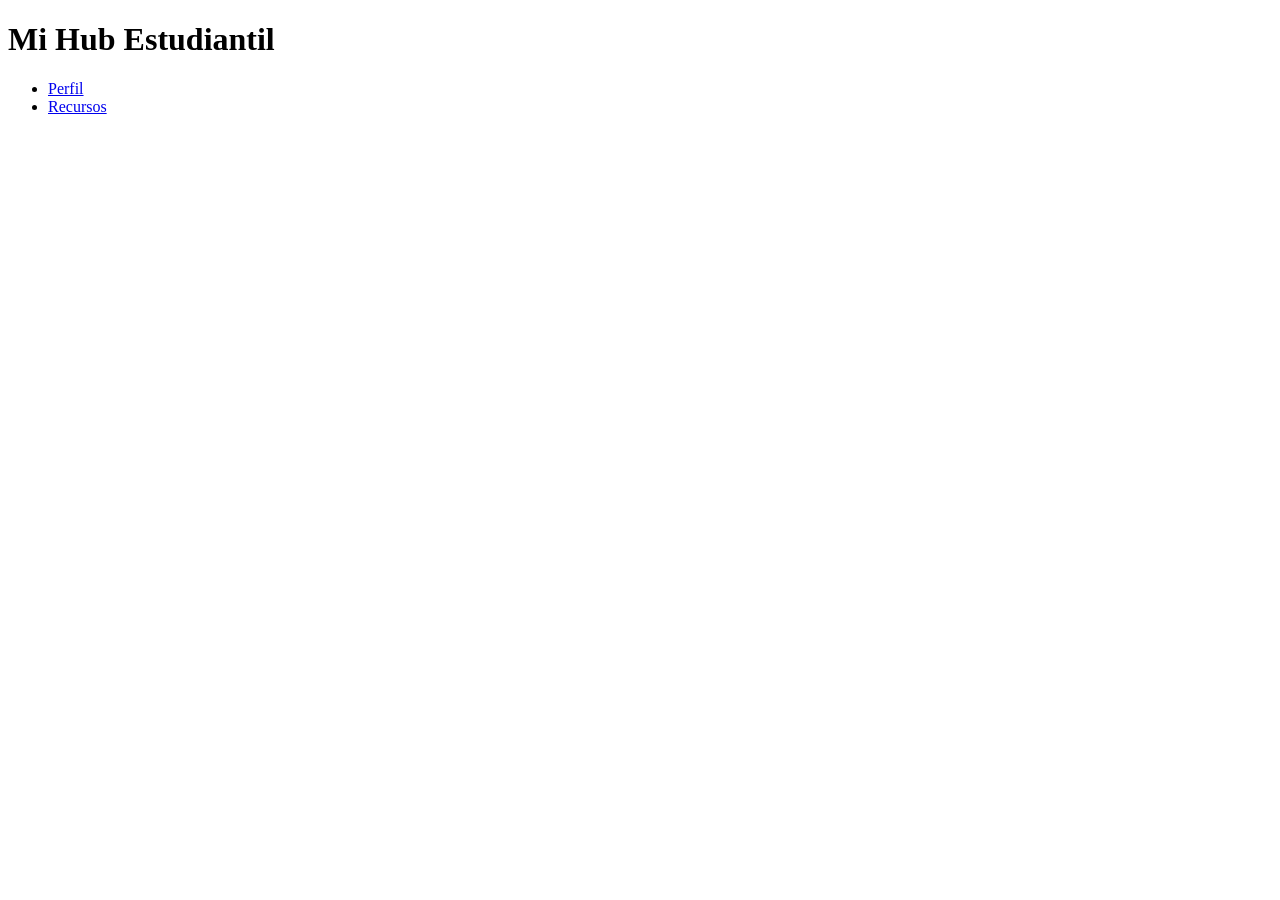
==== index.html @ 9f1cb6d7 "agregar la estructura base de html5" ====
<!DOCTYPE html>
<html lang="es">
<head>
    <meta charset="UTF-8">
    <meta name="description" content="Perfil personal - Mi Hub Estudiantil 2026">
    <title>Mi Hub Estudiantil - Perfil</title>
    <link rel="stylesheet" href="css/estilos.css">
</head>
<body>

<header>
    <h1>Mi Hub Estudiantil</h1>
    <nav>
        <ul>
            <li><a href="index.html">Perfil</a></li>
            <li><a href="recursos.html">Recursos</a></li>
        </ul>
    </nav>
</header>

<main>

</main>

</body>
</html>
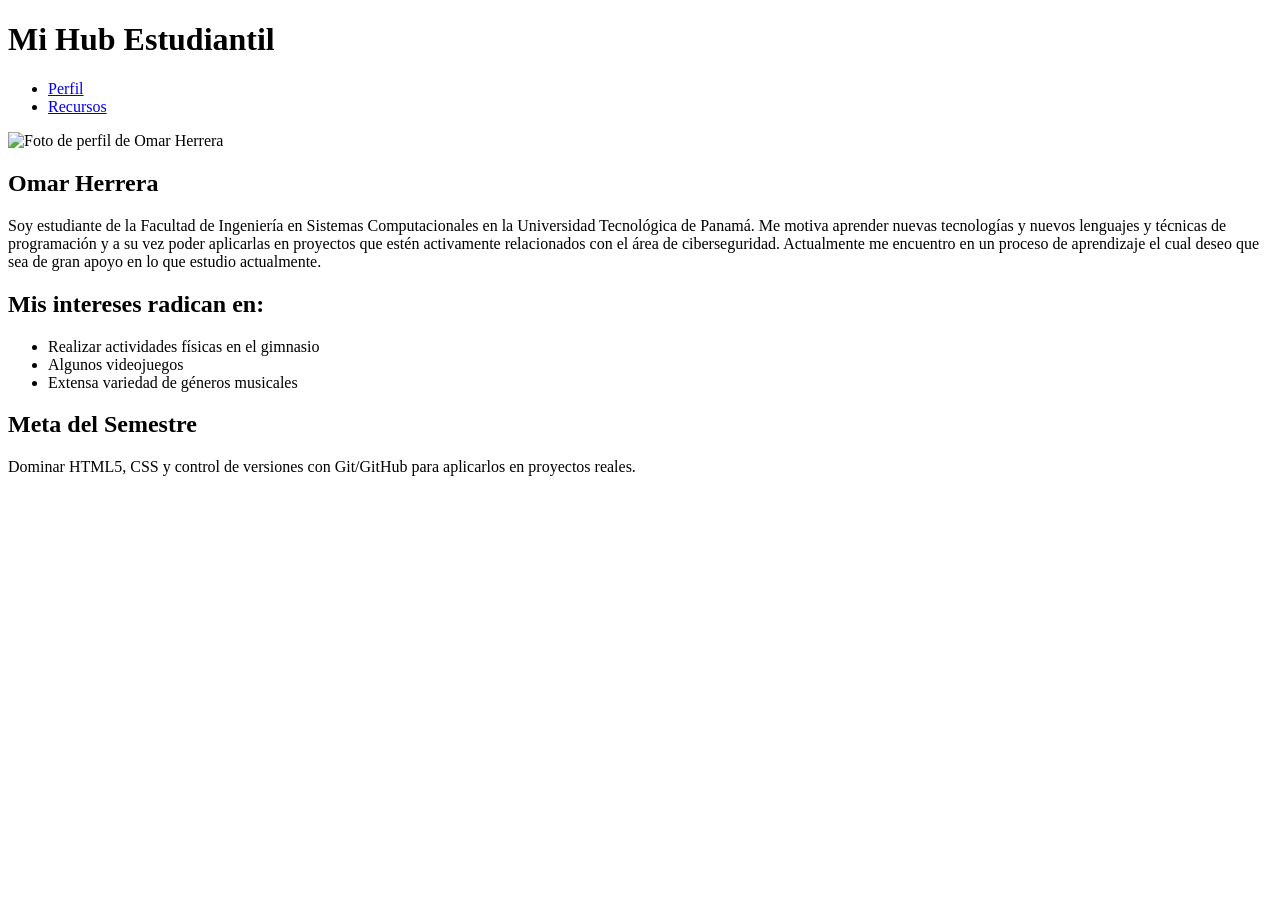
==== commit 4429715b: "seccion de perfil y enlace a los diferentes destinos junto con lista de hobbies y metas" ====
--- a/index.html
+++ b/index.html
@@ -19,7 +19,31 @@
 </header>
 
 <main>
+    <section id="perfil">
+        <img src="img/avatar.jpg" alt="Foto de perfil de Omar Herrera" class="avatar">
+        <h2>Omar Herrera</h2>
+        <p>
+            Soy estudiante de la Facultad de Ingeniería en Sistemas Computacionales en la 
+            Universidad Tecnológica de Panamá. Me motiva aprender nuevas tecnologías y
+            nuevos lenguajes y técnicas de programación y a su vez poder aplicarlas en proyectos
+            que estén activamente relacionados con el área de ciberseguridad. Actualmente me
+            encuentro en un proceso de aprendizaje el cual deseo que sea de gran apoyo en lo que
+            estudio actualmente.
+        </p>
+    </section>
+    <section id="intereses">
+        <h2>Mis intereses radican en:</h2>
+        <ul>
+            <li>Realizar actividades físicas en el gimnasio</li>
+            <li>Algunos videojuegos</li>
+            <li>Extensa variedad de géneros musicales</li>
+        </ul>
+    </section>
 
+    <div class="tarjeta-destacada">
+        <h2>Meta del Semestre</h2>
+        <p>Dominar HTML5, CSS y control de versiones con Git/GitHub para aplicarlos en proyectos reales.</p>
+    </div>
 </main>
 
 </body>
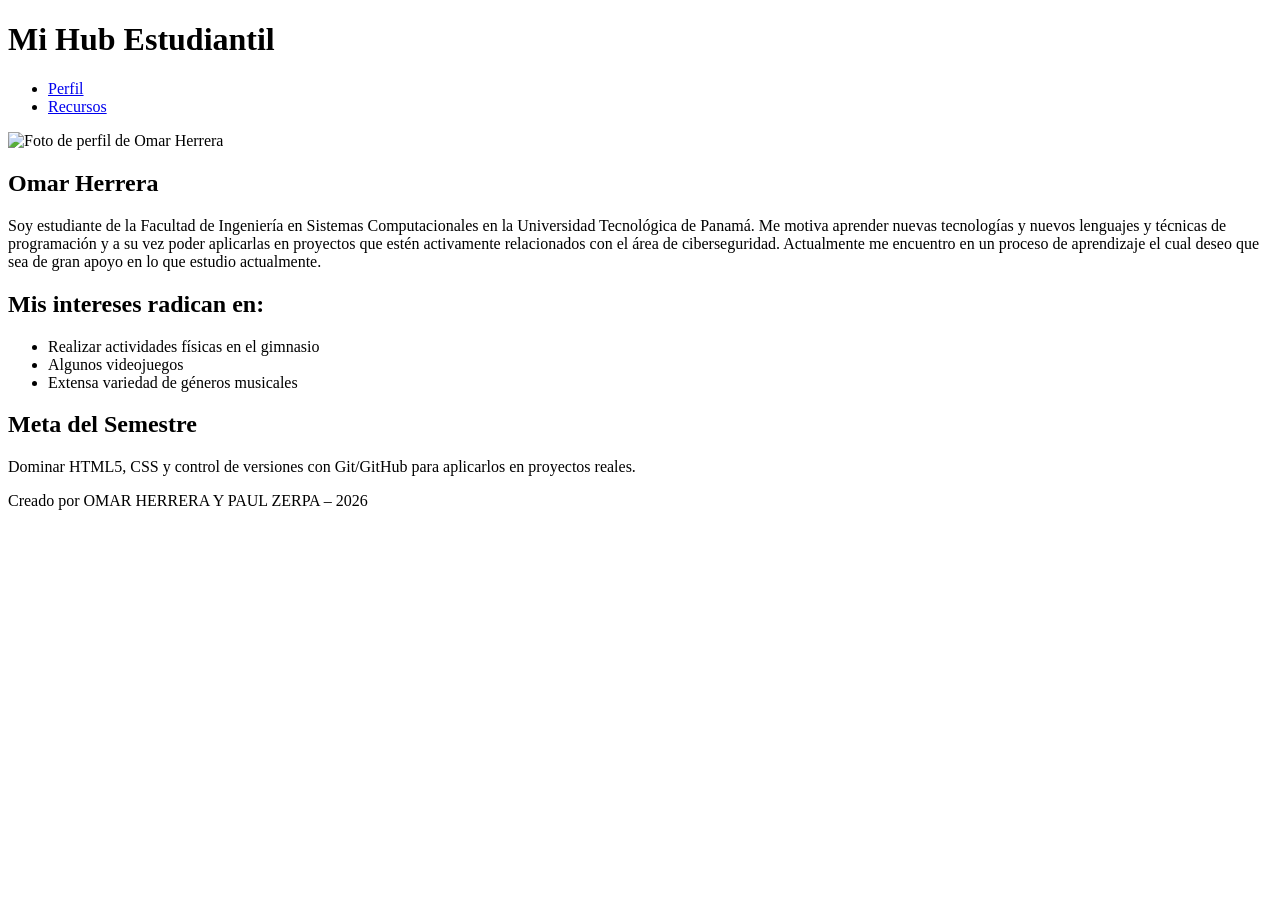
==== commit b271f6ed: "se agrega el footer- se termina index.html" ====
--- a/index.html
+++ b/index.html
@@ -46,5 +46,9 @@
     </div>
 </main>
 
+<footer>
+    <p>Creado por OMAR HERRERA Y PAUL ZERPA – 2026</p>
+</footer>
+
 </body>
 </html>
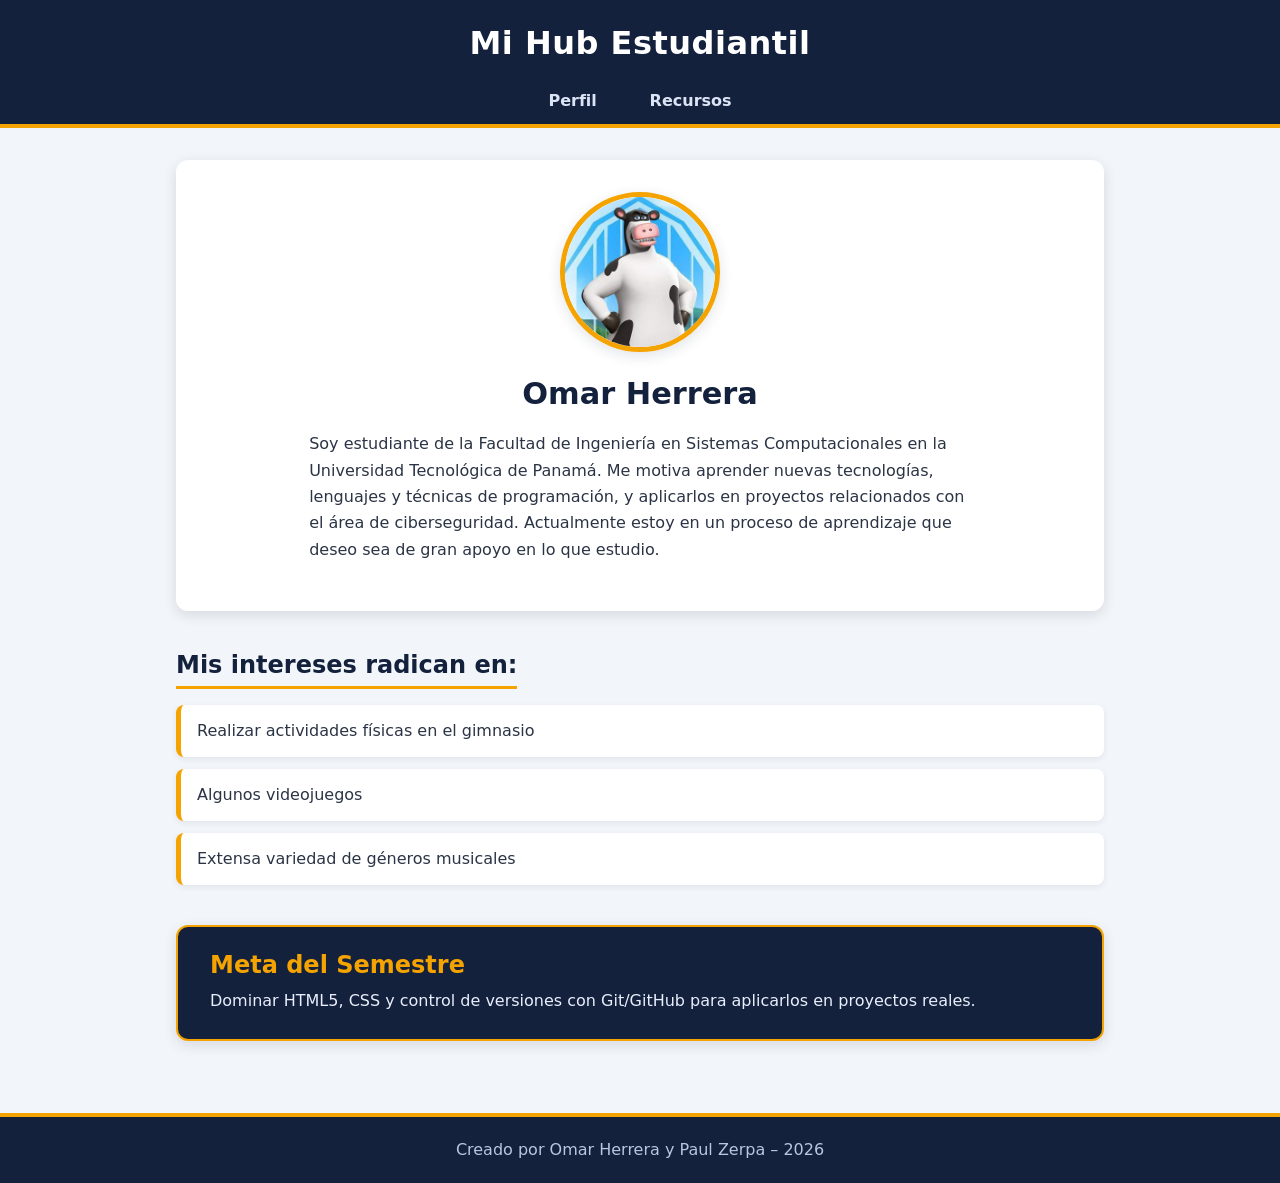
==== commit e5658267: "Agregado estilos.css, Se corrigieron algunas cosas de index.html para que el avatar funcionara corre" ====
--- a/index.html
+++ b/index.html
@@ -2,6 +2,7 @@
 <html lang="es">
 <head>
     <meta charset="UTF-8">
+    <meta name="viewport" content="width=device-width, initial-scale=1.0">
     <meta name="description" content="Perfil personal - Mi Hub Estudiantil 2026">
     <title>Mi Hub Estudiantil - Perfil</title>
     <link rel="stylesheet" href="css/estilos.css">
@@ -20,17 +21,17 @@
 
 <main>
     <section id="perfil">
-        <img src="img/avatar.jpg" alt="Foto de perfil de Omar Herrera" class="avatar">
+        <img src="img/avatar.png" alt="Foto de perfil de Omar Herrera" class="avatar">
         <h2>Omar Herrera</h2>
         <p>
-            Soy estudiante de la Facultad de Ingeniería en Sistemas Computacionales en la 
-            Universidad Tecnológica de Panamá. Me motiva aprender nuevas tecnologías y
-            nuevos lenguajes y técnicas de programación y a su vez poder aplicarlas en proyectos
-            que estén activamente relacionados con el área de ciberseguridad. Actualmente me
-            encuentro en un proceso de aprendizaje el cual deseo que sea de gran apoyo en lo que
-            estudio actualmente.
+            Soy estudiante de la Facultad de Ingeniería en Sistemas Computacionales en la
+            Universidad Tecnológica de Panamá. Me motiva aprender nuevas tecnologías,
+            lenguajes y técnicas de programación, y aplicarlos en proyectos relacionados
+            con el área de ciberseguridad. Actualmente estoy en un proceso de aprendizaje
+            que deseo sea de gran apoyo en lo que estudio.
         </p>
     </section>
+
     <section id="intereses">
         <h2>Mis intereses radican en:</h2>
         <ul>
@@ -40,14 +41,16 @@
         </ul>
     </section>
 
-    <div class="tarjeta-destacada">
-        <h2>Meta del Semestre</h2>
-        <p>Dominar HTML5, CSS y control de versiones con Git/GitHub para aplicarlos en proyectos reales.</p>
-    </div>
+    <section id="meta">
+        <div class="tarjeta-destacada">
+            <h2>Meta del Semestre</h2>
+            <p>Dominar HTML5, CSS y control de versiones con Git/GitHub para aplicarlos en proyectos reales.</p>
+        </div>
+    </section>
 </main>
 
 <footer>
-    <p>Creado por OMAR HERRERA Y PAUL ZERPA – 2026</p>
+    <p>Creado por Omar Herrera y Paul Zerpa – 2026</p>
 </footer>
 
 </body>
--- a/css/estilos.css
+++ b/css/estilos.css
@@ -0,0 +1,392 @@
+/* ==========================================================
+   Mi Hub Estudiantil 2026 - estilos.css
+   Para personalizar el sitio, cambia solo las variables de :root
+   ========================================================== */
+
+:root {
+    /* Colores */
+    --color-fondo: #f2f5f9;
+    --color-superficie: #ffffff;
+    --color-tinta: #14213d;
+    --color-texto: #2b3445;
+    --color-texto-suave: #5d6b82;
+    --color-acento: #f4a300;
+    --color-acento-oscuro: #c78500;
+    --color-enlace: #1d5fd1;
+    --color-borde: #d8dfeb;
+
+    /* Tamaños base */
+    --fuente-base: 1rem;
+    --ancho-max: 960px;
+    --espacio: 1rem;
+    --radio: 12px;
+    --sombra: 0 4px 14px rgba(20, 33, 61, 0.12);
+    --sombra-hover: 0 8px 22px rgba(20, 33, 61, 0.2);
+
+    /* Tipografía (fuentes del sistema) */
+    --fuente: system-ui, -apple-system, "Segoe UI", Roboto, "Helvetica Neue", Arial, sans-serif;
+}
+
+/* ---------- Base ---------- */
+*,
+*::before,
+*::after {
+    box-sizing: border-box;
+}
+
+body {
+    margin: 0;
+    min-height: 100vh;
+    display: flex;
+    flex-direction: column;
+    font-family: var(--fuente);
+    font-size: var(--fuente-base);
+    line-height: 1.65;
+    color: var(--color-texto);
+    background: var(--color-fondo);
+}
+
+h1, h2, h3 {
+    color: var(--color-tinta);
+    line-height: 1.2;
+}
+
+h2 {
+    font-size: 1.5rem;
+    margin: 0 0 var(--espacio);
+    padding-bottom: 0.4rem;
+    border-bottom: 3px solid var(--color-acento);
+    display: inline-block;
+}
+
+h3 {
+    margin: 0 0 0.4rem;
+    font-size: 1.15rem;
+}
+
+p {
+    margin: 0 0 var(--espacio);
+}
+
+a {
+    color: var(--color-enlace);
+    text-underline-offset: 3px;
+    transition: color 0.2s ease;
+}
+
+a:hover {
+    color: var(--color-acento-oscuro);
+}
+
+:focus-visible {
+    outline: 3px solid var(--color-acento);
+    outline-offset: 2px;
+}
+
+/* ---------- Encabezado y navegación ---------- */
+header {
+    background: var(--color-tinta);
+    color: #fff;
+    padding: 1.5rem var(--espacio) 0;
+    text-align: center;
+    border-bottom: 4px solid var(--color-acento);
+}
+
+header h1 {
+    color: #fff;
+    margin: 0 0 1rem;
+    font-size: 2rem;
+    letter-spacing: 0.5px;
+}
+
+nav ul {
+    list-style: none;
+    margin: 0;
+    padding: 0;
+    display: flex;
+    justify-content: center;
+    gap: 0.5rem;
+}
+
+nav a {
+    display: block;
+    padding: 0.6rem 1.4rem;
+    color: #dbe4f5;
+    text-decoration: none;
+    font-weight: 600;
+    border-radius: 8px 8px 0 0;
+    transition: background 0.2s ease, color 0.2s ease;
+}
+
+nav a:hover {
+    background: var(--color-acento);
+    color: var(--color-tinta);
+}
+
+/* ---------- Contenido principal ---------- */
+main {
+    flex: 1;
+    width: 100%;
+    max-width: var(--ancho-max);
+    margin: 0 auto;
+    padding: 2rem var(--espacio);
+}
+
+main section {
+    margin-bottom: 2.5rem;
+}
+
+/* ---------- Perfil (index.html) ---------- */
+#perfil {
+    background: var(--color-superficie);
+    border-radius: var(--radio);
+    box-shadow: var(--sombra);
+    padding: 2rem;
+    text-align: center;
+}
+
+#perfil h2 {
+    border-bottom: none;
+    display: block;
+    font-size: 1.9rem;
+    margin-bottom: 0.75rem;
+}
+
+#perfil p {
+    max-width: 65ch;
+    margin-left: auto;
+    margin-right: auto;
+    text-align: left;
+}
+
+.avatar {
+    width: 160px;
+    height: 160px;
+    object-fit: cover;
+    border-radius: 50%;
+    border: 5px solid var(--color-acento);
+    box-shadow: var(--sombra);
+    margin-bottom: 1rem;
+}
+
+#intereses ul {
+    list-style: none;
+    padding: 0;
+    margin: 0;
+    display: grid;
+    gap: 0.75rem;
+}
+
+#intereses li {
+    background: var(--color-superficie);
+    border-left: 5px solid var(--color-acento);
+    border-radius: 8px;
+    padding: 0.8rem 1rem;
+    box-shadow: 0 2px 6px rgba(20, 33, 61, 0.08);
+}
+
+.tarjeta-destacada {
+    background: var(--color-tinta);
+    color: #e8eefb;
+    border: 2px solid var(--color-acento);
+    border-radius: var(--radio);
+    box-shadow: var(--sombra);
+    padding: 1.5rem 2rem;
+}
+
+.tarjeta-destacada h2 {
+    color: var(--color-acento);
+    border-bottom: none;
+    margin-bottom: 0.5rem;
+    padding-bottom: 0;
+}
+
+.tarjeta-destacada p {
+    margin: 0;
+}
+
+/* ---------- Recursos (recursos.html) ---------- */
+.contenedor-tarjetas {
+    display: flex;
+    flex-wrap: wrap;
+    gap: 1.25rem;
+}
+
+.tarjeta {
+    flex: 1 1 220px;
+    display: flex;
+    flex-direction: column;
+    background: var(--color-superficie);
+    border: 1px solid var(--color-borde);
+    border-top: 5px solid var(--color-acento);
+    border-radius: var(--radio);
+    box-shadow: var(--sombra);
+    padding: 1.25rem;
+    transition: transform 0.2s ease, box-shadow 0.2s ease;
+}
+
+.tarjeta:hover {
+    transform: translateY(-4px);
+    box-shadow: var(--sombra-hover);
+}
+
+.tarjeta p {
+    flex: 1;
+    color: var(--color-texto-suave);
+}
+
+.tarjeta a {
+    align-self: flex-start;
+    font-weight: 600;
+}
+
+/* Tabla */
+table {
+    width: 100%;
+    max-width: 520px;
+    border-collapse: collapse;
+    background: var(--color-superficie);
+    border-radius: var(--radio);
+    overflow: hidden;
+    box-shadow: var(--sombra);
+}
+
+th,
+td {
+    padding: 0.8rem 1rem;
+    text-align: left;
+}
+
+th {
+    background: var(--color-tinta);
+    color: #fff;
+}
+
+tbody tr:nth-child(even) {
+    background: #f6f8fc;
+}
+
+tbody tr {
+    transition: background 0.2s ease;
+}
+
+tbody tr:hover {
+    background: #fff3d6;
+}
+
+td {
+    border-top: 1px solid var(--color-borde);
+}
+
+/* Formulario */
+form {
+    display: flex;
+    flex-direction: column;
+    gap: 0.5rem;
+    max-width: 480px;
+    background: var(--color-superficie);
+    border-radius: var(--radio);
+    box-shadow: var(--sombra);
+    padding: 1.5rem;
+}
+
+label {
+    font-weight: 600;
+    color: var(--color-tinta);
+}
+
+input,
+textarea {
+    font: inherit;
+    padding: 0.65rem 0.8rem;
+    border: 1px solid var(--color-borde);
+    border-radius: 8px;
+    background: #fbfcfe;
+    transition: border-color 0.2s ease, box-shadow 0.2s ease;
+}
+
+input:focus,
+textarea:focus {
+    outline: none;
+    border-color: var(--color-acento);
+    box-shadow: 0 0 0 3px rgba(244, 163, 0, 0.3);
+}
+
+button {
+    margin-top: 0.5rem;
+    font: inherit;
+    font-weight: 700;
+    padding: 0.7rem 1rem;
+    color: var(--color-tinta);
+    background: var(--color-acento);
+    border: none;
+    border-radius: 8px;
+    cursor: pointer;
+    transition: background 0.2s ease, transform 0.1s ease;
+}
+
+button:hover {
+    background: var(--color-acento-oscuro);
+    color: #fff;
+}
+
+button:active {
+    transform: scale(0.98);
+}
+
+/* ---------- Pie de página ---------- */
+footer {
+    background: var(--color-tinta);
+    color: #b9c6e0;
+    text-align: center;
+    padding: 1.25rem var(--espacio);
+    border-top: 4px solid var(--color-acento);
+}
+
+footer p {
+    margin: 0;
+}
+
+/* ---------- Clases utilitarias ---------- */
+.centrado {
+    text-align: center;
+}
+
+.contenedor-centrado {
+    margin-left: auto;
+    margin-right: auto;
+}
+
+/* ---------- Responsivo ---------- */
+@media (max-width: 600px) {
+    header h1 {
+        font-size: 1.5rem;
+    }
+
+    nav a {
+        padding: 0.5rem 1rem;
+    }
+
+    #perfil {
+        padding: 1.25rem;
+    }
+
+    .contenedor-tarjetas {
+        flex-direction: column;
+    }
+
+    .tarjeta {
+        flex: 1 1 auto;
+    }
+
+    table,
+    form {
+        max-width: 100%;
+    }
+}
+
+@media (prefers-reduced-motion: reduce) {
+    * {
+        transition: none !important;
+    }
+}
